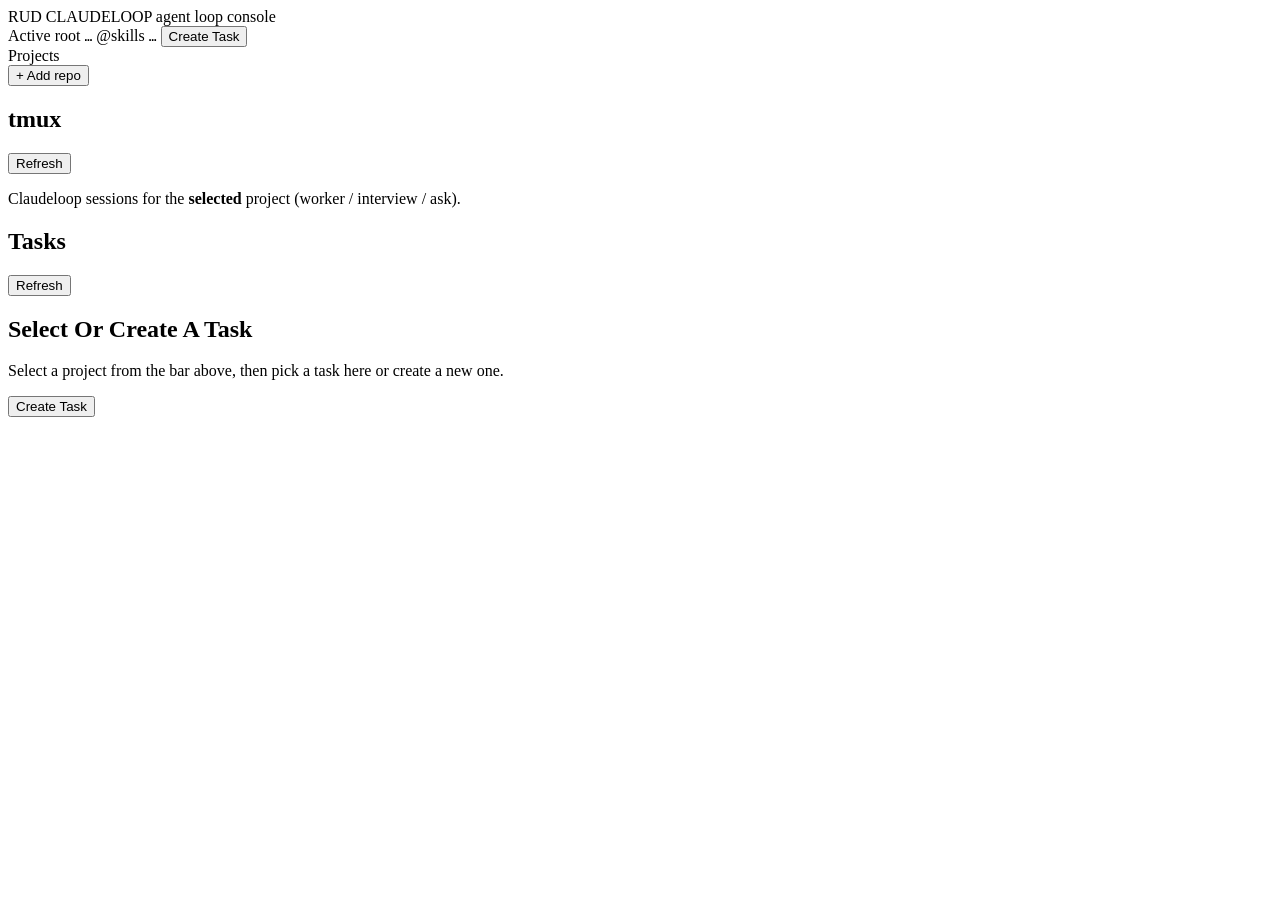
==== claudeloop/web_static/index.html @ 16e88c3b "Update claudeloop RUD workflow" ====
<!DOCTYPE html>
<html lang="en">
<head>
  <meta charset="utf-8" />
  <meta name="viewport" content="width=device-width, initial-scale=1" />
  <title>RUD CLAUDELOOP</title>
  <link rel="stylesheet" href="/static/app.css" />
</head>
<body>
  <header class="topbar">
    <div class="brand">
      <span class="brand__name">RUD CLAUDELOOP</span>
      <span class="brand__tag">agent loop console</span>
    </div>
    <div class="topbar__meta">
      <span>Active root <code id="hdr-project">…</code></span>
      <span>@skills <code id="hdr-skills">…</code></span>
      <button type="button" class="btn btn--primary" id="btn-create-open">Create Task</button>
    </div>
  </header>

  <nav class="project-bar" aria-label="Registered repositories">
    <span class="project-bar__hint" id="project-bar-hint">Projects</span>
    <div class="project-bar__scroll" id="project-toggle-scroll" role="tablist" aria-label="Switch project"></div>
    <button type="button" class="project-bar__add" id="btn-add-project">+ Add repo</button>
  </nav>

  <div class="layout">
    <aside class="sidebar">
      <section class="sidebar__section">
        <div class="sidebar__heading-row">
          <h2 class="sidebar__heading">tmux</h2>
          <button type="button" class="btn btn--ghost btn--sm" id="btn-tmux-refresh">Refresh</button>
        </div>
        <p class="sidebar__hint">Claudeloop sessions for the <strong>selected</strong> project (worker / interview / ask).</p>
        <ul class="tmux-list" id="tmux-sessions"></ul>
      </section>

      <section class="sidebar__section">
        <div class="sidebar__heading-row">
          <h2 class="sidebar__heading">Tasks</h2>
          <button type="button" class="btn btn--primary btn--sm" id="btn-tasks-refresh">Refresh</button>
        </div>
        <ul class="task-list" id="task-list" aria-live="polite"></ul>
      </section>
    </aside>

    <section class="main">
      <div id="task-empty" class="empty-state">
        <h1>Select Or Create A Task</h1>
        <p>Select a project from the bar above, then pick a task here or create a new one.</p>
        <button type="button" class="btn btn--primary" id="btn-empty-create">Create Task</button>
      </div>

      <article id="task-view" class="task-view" hidden>
        <header class="task-view__header">
          <div class="task-view__header-row">
            <div class="task-view__heading">
              <h1 class="task-view__title" id="task-title">…</h1>
              <div class="task-view__meta">
                <span class="badge" id="task-slug">…</span>
                <span id="task-backend"></span>
              </div>
            </div>
            <button type="button" class="btn btn--danger btn--sm" id="btn-delete-task">Delete task</button>
          </div>
          <p class="tab-panel__hint" id="task-goal"></p>
        </header>

        <nav class="tabs" id="main-tabs" role="tablist"></nav>

        <section class="tab-panel active" data-panel="plan" role="tabpanel">
          <p class="tab-panel__hint">PLAN.md - progress and next steps.</p>
          <div class="markdown-workbench">
            <div class="markdown-pane">
              <div class="pane-label">Edit Markdown</div>
              <textarea id="editor-plan" class="editor" spellcheck="false"></textarea>
            </div>
            <div class="markdown-pane markdown-pane--preview">
              <div class="pane-label">Preview</div>
              <div id="preview-plan" class="markdown-preview"></div>
            </div>
          </div>
          <div class="editor__actions">
            <button type="button" class="btn btn--primary" id="btn-save-plan">Save PLAN.md</button>
            <span id="status-plan" class="tab-panel__hint"></span>
          </div>
        </section>

        <section class="tab-panel" data-panel="task" role="tabpanel" hidden>
          <p class="tab-panel__hint">TASK_PROMPT.md - task description.</p>
          <div class="markdown-workbench">
            <div class="markdown-pane">
              <div class="pane-label">Edit Markdown</div>
              <textarea id="editor-task" class="editor" spellcheck="false"></textarea>
            </div>
            <div class="markdown-pane markdown-pane--preview">
              <div class="pane-label">Preview</div>
              <div id="preview-task" class="markdown-preview"></div>
            </div>
          </div>
          <div class="editor__actions">
            <button type="button" class="btn btn--primary" id="btn-save-task">Save TASK_PROMPT.md</button>
          </div>
        </section>

        <section class="tab-panel" data-panel="success" role="tabpanel" hidden>
          <p class="tab-panel__hint">SUCCESS_CONDITION.md - success criteria and test commands.</p>
          <div class="markdown-workbench">
            <div class="markdown-pane">
              <div class="pane-label">Edit Markdown</div>
              <textarea id="editor-success" class="editor" spellcheck="false"></textarea>
            </div>
            <div class="markdown-pane markdown-pane--preview">
              <div class="pane-label">Preview</div>
              <div id="preview-success" class="markdown-preview"></div>
            </div>
          </div>
          <div class="editor__actions">
            <button type="button" class="btn btn--primary" id="btn-save-success">Save SUCCESS_CONDITION.md</button>
          </div>
        </section>

        <section class="tab-panel" data-panel="interview" role="tabpanel" hidden>
          <p class="tab-panel__hint">Start a dedicated Claude Code interview pane, answer questions in the web UI, and let it finalize the three task files.</p>
          <input type="hidden" id="inp-interview-target" />
          <div class="tab-action-row">
            <button type="button" class="btn btn--primary" id="btn-interview-start">Start deep-interview</button>
            <button type="button" class="btn btn--danger" id="btn-interview-stop">Stop deep-interview</button>
            <span class="action-hint">The interview pane starts only after you click Start deep-interview.</span>
          </div>
          <div class="pane-card pane-card--compact">
            <h4>Interview pane</h4>
            <div class="pane-target-row">
              <span>Target</span>
              <code id="interview-target-label">Not started</code>
            </div>
          </div>
          <div class="pane-card terminal-card terminal-card--interview">
            <div class="terminal-card__bar">
              <div class="terminal-card__dots"><span></span><span></span><span></span></div>
              <h4>Interview Terminal</h4>
            </div>
            <pre class="pre-panel pre-panel--interview" id="interview-out">Click Start deep-interview to launch the Claude Code interview pane.</pre>
          </div>
          <textarea id="interview-in" rows="3" class="pane-input" placeholder="Answer the deep-interview questions..."></textarea>
          <div class="pane-actions" data-pane="interview">
            <button type="button" class="btn btn--primary" id="btn-interview-send">Send + Enter</button>
            <button type="button" class="btn btn--ghost btn--sm" data-key="Enter">Enter</button>
            <button type="button" class="btn btn--ghost btn--sm" data-key="Up">↑</button>
            <button type="button" class="btn btn--ghost btn--sm" data-key="Down">↓</button>
            <button type="button" class="btn btn--ghost btn--sm" data-key="Left">←</button>
            <button type="button" class="btn btn--ghost btn--sm" data-key="Right">→</button>
            <button type="button" class="btn btn--ghost btn--sm" data-key="Escape">Esc</button>
            <button type="button" class="btn btn--danger btn--sm" data-key="C-c">Ctrl-C</button>
            <span class="tab-panel__hint">Enter inserts a newline. Click Send + Enter to submit; Claude uses effort=max.</span>
          </div>
          <div class="interview-markdown">
            <p class="tab-panel__hint">INTERVIEW.md - notes and decisions from the deep-interview.</p>
            <div class="markdown-workbench markdown-workbench--interview">
              <div class="markdown-pane">
                <div class="pane-label">Raw Markdown</div>
                <textarea id="editor-interview" class="editor" spellcheck="false" readonly></textarea>
              </div>
              <div class="markdown-pane markdown-pane--preview">
                <div class="pane-label">Rendered Preview</div>
                <div id="preview-interview" class="markdown-preview"></div>
              </div>
            </div>
          </div>
        </section>

        <section class="tab-panel" data-panel="ask" role="tabpanel" hidden>
          <p class="tab-panel__hint">Start an on-demand Claude Opus ask pane for this task.</p>
          <input type="hidden" id="inp-ask-target" />
          <div class="tab-action-row">
            <button type="button" class="btn btn--primary" id="btn-ask-start">Start ask pane</button>
            <button type="button" class="btn btn--danger" id="btn-ask-stop">Stop ask pane</button>
            <span class="action-hint">Runs in `.RUD/&lt;task&gt;/work/` with effort=max.</span>
          </div>
          <div class="pane-card pane-card--compact">
            <h4>Ask pane</h4>
            <div class="pane-target-row">
              <span>Target</span>
              <code id="ask-target-label">Not started</code>
            </div>
          </div>
          <div class="pane-card terminal-card terminal-card--interview">
            <div class="terminal-card__bar">
              <div class="terminal-card__dots"><span></span><span></span><span></span></div>
              <h4>Ask Terminal</h4>
            </div>
            <pre class="pre-panel pre-panel--interview" id="ask-out">Click Start ask pane to launch Claude Code for this task.</pre>
          </div>
          <textarea id="ask-in" rows="3" class="pane-input" placeholder="Ask about code changes, current run status, logs, or next steps..."></textarea>
          <div class="pane-actions" data-pane="ask">
            <button type="button" class="btn btn--primary" id="btn-ask-send">Send + Enter</button>
            <button type="button" class="btn btn--ghost btn--sm" data-key="Enter">Enter</button>
            <button type="button" class="btn btn--ghost btn--sm" data-key="Up">↑</button>
            <button type="button" class="btn btn--ghost btn--sm" data-key="Down">↓</button>
            <button type="button" class="btn btn--ghost btn--sm" data-key="Left">←</button>
            <button type="button" class="btn btn--ghost btn--sm" data-key="Right">→</button>
            <button type="button" class="btn btn--ghost btn--sm" data-key="Escape">Esc</button>
            <button type="button" class="btn btn--danger btn--sm" data-key="C-c">Ctrl-C</button>
            <span class="tab-panel__hint">Enter inserts a newline. Click Send + Enter to submit.</span>
          </div>
        </section>

        <section class="tab-panel" data-panel="panes" role="tabpanel" hidden>
          <p class="tab-panel__hint">Starting claudeloop tmux automatically binds the runner/evaluator panes.</p>
          <input type="hidden" id="inp-runner-target" />
          <input type="hidden" id="inp-eval-target" />
          <div class="pane-card pane-card--compact">
            <h4>Auto Binding</h4>
            <div class="pane-target-row">
              <span>Runner</span>
              <code id="runner-target-label">Not started</code>
            </div>
            <div class="pane-target-row">
              <span>Evaluator</span>
              <code id="eval-target-label">Not started</code>
            </div>
          </div>
          <div class="pane-grid pane-grid--preview">
            <div class="pane-card terminal-card">
              <div class="terminal-card__bar">
                <div class="terminal-card__dots"><span></span><span></span><span></span></div>
                <h4>Runner Preview</h4>
              </div>
              <pre class="pre-panel pre-panel--pane" id="pre-runner">(not bound)</pre>
              <textarea id="pane-runner-input" class="pane-input" rows="2" placeholder="Text to send to the runner pane..."></textarea>
              <div class="pane-actions" data-pane="runner">
                <button type="button" class="btn btn--primary btn--sm" data-send-text="runner">Send</button>
                <button type="button" class="btn btn--sm" data-send-text-enter="runner">Send + Enter</button>
                <button type="button" class="btn btn--ghost btn--sm" data-key="Enter">Enter</button>
                <button type="button" class="btn btn--ghost btn--sm" data-key="Up">↑</button>
                <button type="button" class="btn btn--ghost btn--sm" data-key="Down">↓</button>
                <button type="button" class="btn btn--ghost btn--sm" data-key="Left">←</button>
                <button type="button" class="btn btn--ghost btn--sm" data-key="Right">→</button>
                <button type="button" class="btn btn--ghost btn--sm" data-key="Escape">Esc</button>
                <button type="button" class="btn btn--danger btn--sm" data-key="C-c">Ctrl-C</button>
                <span class="tab-panel__hint">Enter inserts a newline. Click Send or Send + Enter to submit.</span>
              </div>
            </div>
            <div class="pane-card terminal-card">
              <div class="terminal-card__bar">
                <div class="terminal-card__dots"><span></span><span></span><span></span></div>
                <h4>Evaluator Preview</h4>
              </div>
              <pre class="pre-panel pre-panel--pane" id="pre-eval">(not bound)</pre>
              <textarea id="pane-eval-input" class="pane-input" rows="2" placeholder="Text to send to the evaluator pane..."></textarea>
              <div class="pane-actions" data-pane="eval">
                <button type="button" class="btn btn--primary btn--sm" data-send-text="eval">Send</button>
                <button type="button" class="btn btn--sm" data-send-text-enter="eval">Send + Enter</button>
                <button type="button" class="btn btn--ghost btn--sm" data-key="Enter">Enter</button>
                <button type="button" class="btn btn--ghost btn--sm" data-key="Up">↑</button>
                <button type="button" class="btn btn--ghost btn--sm" data-key="Down">↓</button>
                <button type="button" class="btn btn--ghost btn--sm" data-key="Left">←</button>
                <button type="button" class="btn btn--ghost btn--sm" data-key="Right">→</button>
                <button type="button" class="btn btn--ghost btn--sm" data-key="Escape">Esc</button>
                <button type="button" class="btn btn--danger btn--sm" data-key="C-c">Ctrl-C</button>
                <span class="tab-panel__hint">Enter inserts a newline. Click Send or Send + Enter to submit.</span>
              </div>
            </div>
          </div>
        </section>

        <section class="tab-panel" data-panel="worker" role="tabpanel" hidden>
          <p class="tab-panel__hint">Create worktrees under this task's <code>work/</code> directory, then start claudeloop tmux from <code>.RUD/&lt;task&gt;/work/</code>.</p>
          <div class="tab-action-row">
            <button type="button" class="btn btn--primary" id="btn-worktrees">Create worktree</button>
            <span class="action-hint" id="worktree-status"></span>
          </div>
          <div class="worker-controls">
            <label class="worker-field worker-field--mode">Mode
              <select id="worker-mode"><option value="tmux" selected>tmux</option></select>
            </label>
            <label class="worker-field worker-field--model">Model
              <input type="text" id="worker-model" value="claude-opus-4-7" />
            </label>
            <label class="worker-field worker-field--rounds">Max rounds
              <input type="number" id="worker-iters" value="200" min="1" />
            </label>
            <div class="worker-buttons">
              <button type="button" class="btn btn--primary" id="btn-worker-start">Start worker</button>
              <button type="button" class="btn btn--danger" id="btn-worker-stop">Stop task</button>
              <button type="button" class="btn" id="btn-worker-push">Publish branches</button>
              <button type="button" class="btn" id="btn-worker-refresh">Refresh log</button>
            </div>
          </div>
          <div class="worker-status-card" id="worker-status-card" data-worker-phase="idle">
            <div class="worker-status-card__head">
              <div class="worker-status-bar">
                <span class="worker-status-bar__label">Status</span>
                <strong id="worker-status-text" class="worker-status-badge worker-status-badge--idle">Idle</strong>
              </div>
              <div class="worker-status-card__round" id="worker-round-text">Round - / -</div>
            </div>
            <div class="worker-progress" id="worker-progress">
              <div class="worker-progress__bar" id="worker-progress-bar"></div>
            </div>
            <p class="worker-status-card__meta" id="worker-status-meta">No worker selected.</p>
          </div>
          <div class="pane-card terminal-card terminal-card--log">
            <div class="terminal-card__bar">
              <div class="terminal-card__dots"><span></span><span></span><span></span></div>
              <h4>Worker Log</h4>
            </div>
            <pre class="pre-panel pre-panel--log" id="log-pre">(no logs)</pre>
          </div>
        </section>
      </article>
    </section>
  </div>

  <div class="modal-backdrop" id="create-modal" hidden>
    <div class="modal-card" role="dialog" aria-modal="true" aria-labelledby="create-modal-title">
      <div class="modal-card__header">
        <div>
          <h2 id="create-modal-title">Create Task</h2>
          <p>Describe the task. claudeloop will create `.RUD/&lt;slug&gt;/` under the current project.</p>
        </div>
        <button type="button" class="icon-btn" id="btn-create-close" aria-label="Close">×</button>
      </div>

      <div class="modal-card__body">
        <p class="skills-note">Default @skills: <code>claudeloop/skills/AK_skills.md</code></p>
        <label>Title</label>
        <input type="text" id="new-title" placeholder="Example: xorl1" />
        <label>General goal</label>
        <textarea id="new-goal" rows="5" placeholder="Write the general task first; deep-interview will ask about anything unclear."></textarea>
      </div>

      <div class="modal-card__footer">
        <span id="new-task-status" class="tab-panel__hint"></span>
        <button type="button" class="btn" id="btn-create-cancel">Cancel</button>
        <button type="button" class="btn btn--primary" id="btn-new-task">Create Task</button>
      </div>
    </div>
  </div>

  <div class="modal-backdrop" id="add-project-modal" hidden>
    <div class="modal-card" role="dialog" aria-modal="true" aria-labelledby="add-project-modal-title">
      <div class="modal-card__header">
        <div>
          <h2 id="add-project-modal-title">Add project</h2>
          <p>Register an absolute path to a git repository root. Nothing is written outside that tree. Immediate subfolders of the server launch directory appear below for quick selection.</p>
        </div>
        <button type="button" class="icon-btn" id="btn-add-project-close" aria-label="Close">×</button>
      </div>
      <div class="modal-card__body">
        <div id="add-project-launch-wrap" class="add-project-launch-wrap" hidden>
          <p class="modal-subhint">Subfolders of <code id="add-project-launch-root"></code> — click a name to fill the path, then Add.</p>
          <div class="add-project-chips" id="add-project-chips" role="group" aria-label="Launch directory subfolders"></div>
        </div>
        <label>Project directory</label>
        <input type="text" id="new-project-path" class="modal-input-wide" placeholder="/home/you/MyRepo" spellcheck="false" />
      </div>
      <div class="modal-card__footer">
        <span id="add-project-status" class="tab-panel__hint"></span>
        <button type="button" class="btn" id="btn-add-project-cancel">Cancel</button>
        <button type="button" class="btn btn--primary" id="btn-add-project-save">Add</button>
      </div>
    </div>
  </div>

  <div class="modal-backdrop" id="worktree-select-modal" hidden>
    <div class="modal-card" role="dialog" aria-modal="true" aria-labelledby="worktree-select-modal-title">
      <div class="modal-card__header">
        <div>
          <h2 id="worktree-select-modal-title">Select repositories</h2>
          <p>The selected work directory is a container, not a git repo. Choose which direct child repos to create worktrees for.</p>
        </div>
        <button type="button" class="icon-btn" id="btn-worktree-select-close" aria-label="Close">×</button>
      </div>
      <div class="modal-card__body">
        <div id="worktree-select-list" class="worktree-select-list"></div>
      </div>
      <div class="modal-card__footer">
        <span id="worktree-select-status" class="tab-panel__hint"></span>
        <button type="button" class="btn" id="btn-worktree-select-cancel">Cancel</button>
        <button type="button" class="btn btn--primary" id="btn-worktree-select-create">Create selected</button>
      </div>
    </div>
  </div>

  <div class="preview-modal" id="preview-modal" hidden>
    <div class="preview-modal__card" role="dialog" aria-modal="true" aria-labelledby="preview-modal-title">
      <header class="preview-modal__header">
        <div>
          <p class="preview-modal__eyebrow">Fullscreen Preview</p>
          <h2 id="preview-modal-title">Preview</h2>
        </div>
        <div class="preview-modal__actions">
          <button type="button" class="btn" id="btn-preview-print">Print / Save PDF</button>
          <button type="button" class="btn" id="btn-preview-exit-fullscreen">Exit Fullscreen</button>
          <button type="button" class="icon-btn" id="btn-preview-close" aria-label="Close">×</button>
        </div>
      </header>
      <main class="preview-modal__body">
        <article id="preview-modal-content" class="markdown-preview markdown-preview--fullscreen"></article>
      </main>
    </div>
  </div>

  <script src="/static/app.js"></script>
</body>
</html>
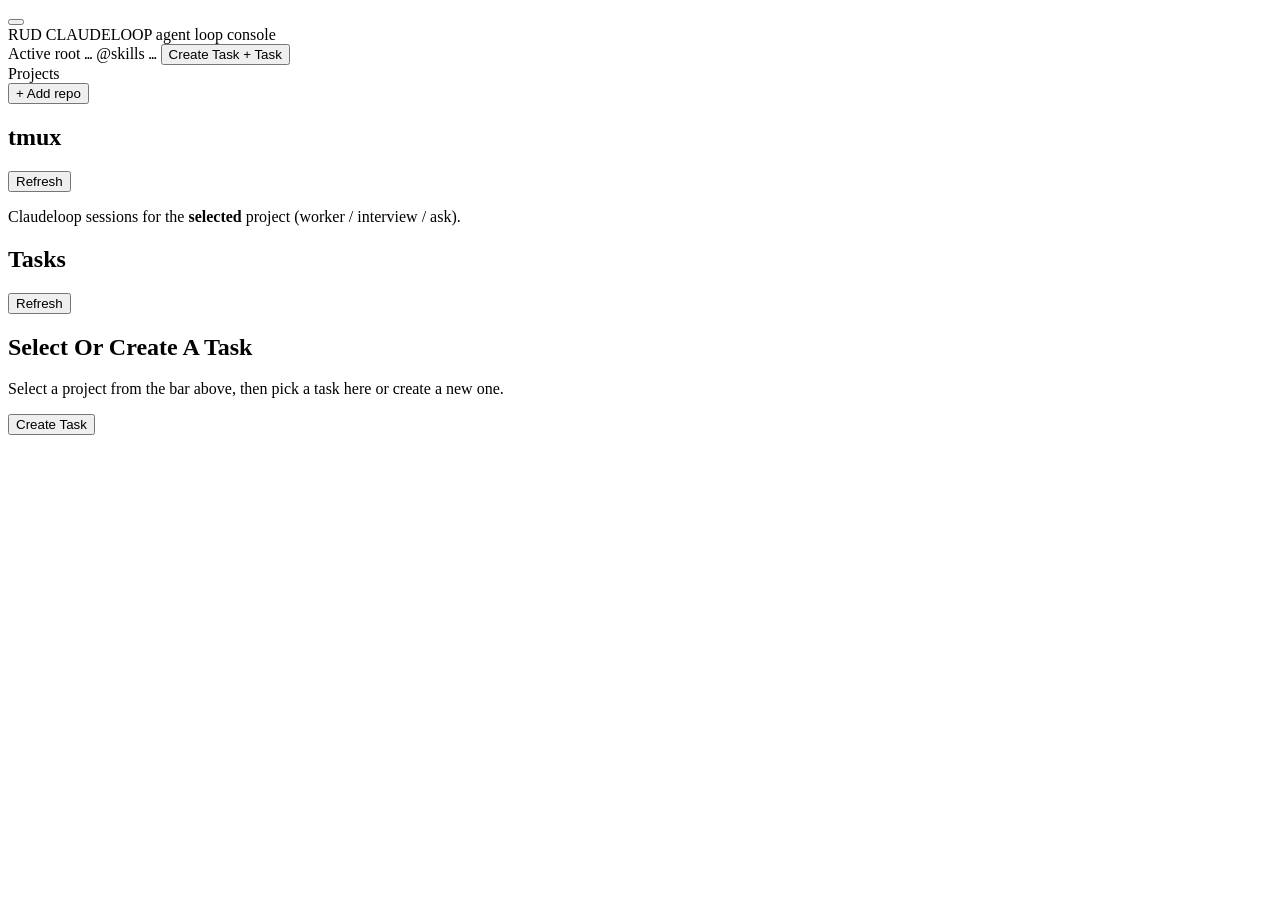
==== commit 73241b36: "Web UI polish and delete-task sudo fallback Web UI (claudeloop/web_static): - Reorder tabs to put As" ====
--- a/claudeloop/web_static/index.html
+++ b/claudeloop/web_static/index.html
@@ -8,16 +8,27 @@
 </head>
 <body>
   <header class="topbar">
-    <div class="brand">
-      <span class="brand__name">RUD CLAUDELOOP</span>
-      <span class="brand__tag">agent loop console</span>
+    <div class="topbar__left">
+      <button type="button" class="icon-btn icon-btn--menu" id="btn-sidebar-toggle" aria-label="Toggle sidebar" aria-expanded="false">
+        <span class="icon-btn__bar"></span>
+        <span class="icon-btn__bar"></span>
+        <span class="icon-btn__bar"></span>
+      </button>
+      <div class="brand">
+        <span class="brand__name">RUD CLAUDELOOP</span>
+        <span class="brand__tag">agent loop console</span>
+      </div>
     </div>
     <div class="topbar__meta">
-      <span>Active root <code id="hdr-project">…</code></span>
-      <span>@skills <code id="hdr-skills">…</code></span>
-      <button type="button" class="btn btn--primary" id="btn-create-open">Create Task</button>
+      <span class="topbar__meta-item">Active root <code id="hdr-project">…</code></span>
+      <span class="topbar__meta-item topbar__meta-item--secondary">@skills <code id="hdr-skills">…</code></span>
+      <button type="button" class="btn btn--primary" id="btn-create-open">
+        <span class="btn__label-full">Create Task</span>
+        <span class="btn__label-short" aria-hidden="true">+ Task</span>
+      </button>
     </div>
   </header>
+  <div class="sidebar-backdrop" id="sidebar-backdrop" hidden></div>
 
   <nav class="project-bar" aria-label="Registered repositories">
     <span class="project-bar__hint" id="project-bar-hint">Projects</span>
@@ -69,7 +80,7 @@
 
         <nav class="tabs" id="main-tabs" role="tablist"></nav>
 
-        <section class="tab-panel active" data-panel="plan" role="tabpanel">
+        <section class="tab-panel" data-panel="plan" role="tabpanel" hidden>
           <p class="tab-panel__hint">PLAN.md - progress and next steps.</p>
           <div class="markdown-workbench">
             <div class="markdown-pane">
@@ -145,15 +156,27 @@
           </div>
           <textarea id="interview-in" rows="3" class="pane-input" placeholder="Answer the deep-interview questions..."></textarea>
           <div class="pane-actions" data-pane="interview">
-            <button type="button" class="btn btn--primary" id="btn-interview-send">Send + Enter</button>
-            <button type="button" class="btn btn--ghost btn--sm" data-key="Enter">Enter</button>
-            <button type="button" class="btn btn--ghost btn--sm" data-key="Up">↑</button>
-            <button type="button" class="btn btn--ghost btn--sm" data-key="Down">↓</button>
-            <button type="button" class="btn btn--ghost btn--sm" data-key="Left">←</button>
-            <button type="button" class="btn btn--ghost btn--sm" data-key="Right">→</button>
-            <button type="button" class="btn btn--ghost btn--sm" data-key="Escape">Esc</button>
-            <button type="button" class="btn btn--danger btn--sm" data-key="C-c">Ctrl-C</button>
-            <span class="tab-panel__hint">Enter inserts a newline. Click Send + Enter to submit; Claude uses effort=max.</span>
+            <button type="button" class="key key--send" id="btn-interview-send" title="Send and submit">
+              <svg viewBox="0 0 24 24" width="14" height="14" aria-hidden="true" focusable="false"><path d="M3.4 20.4 21.85 12 3.4 3.6l.01 7.07L17 12 3.41 13.33z" fill="currentColor"/></svg>
+              <span class="key__label">Send + Enter</span>
+            </button>
+            <span class="pane-actions__divider" aria-hidden="true"></span>
+            <button type="button" class="key" data-key="Enter" title="Enter">
+              <span class="key__icon">⏎</span><span class="key__label">Enter</span>
+            </button>
+            <div class="key-cluster" role="group" aria-label="Arrow keys">
+              <button type="button" class="key key--arrow" data-key="Up" aria-label="Up arrow">↑</button>
+              <button type="button" class="key key--arrow" data-key="Down" aria-label="Down arrow">↓</button>
+              <button type="button" class="key key--arrow" data-key="Left" aria-label="Left arrow">←</button>
+              <button type="button" class="key key--arrow" data-key="Right" aria-label="Right arrow">→</button>
+            </div>
+            <button type="button" class="key" data-key="Escape" title="Escape">
+              <span class="key__icon">⎋</span><span class="key__label">Esc</span>
+            </button>
+            <button type="button" class="key key--danger" data-key="C-c" title="Ctrl + C (interrupt)">
+              <span class="key__icon">⌃C</span>
+            </button>
+            <span class="pane-actions__hint">Enter inserts a newline. Click Send + Enter to submit; Claude uses effort=max.</span>
           </div>
           <div class="interview-markdown">
             <p class="tab-panel__hint">INTERVIEW.md - notes and decisions from the deep-interview.</p>
@@ -170,7 +193,7 @@
           </div>
         </section>
 
-        <section class="tab-panel" data-panel="ask" role="tabpanel" hidden>
+        <section class="tab-panel active" data-panel="ask" role="tabpanel">
           <p class="tab-panel__hint">Start an on-demand Claude Opus ask pane for this task.</p>
           <input type="hidden" id="inp-ask-target" />
           <div class="tab-action-row">
@@ -194,15 +217,27 @@
           </div>
           <textarea id="ask-in" rows="3" class="pane-input" placeholder="Ask about code changes, current run status, logs, or next steps..."></textarea>
           <div class="pane-actions" data-pane="ask">
-            <button type="button" class="btn btn--primary" id="btn-ask-send">Send + Enter</button>
-            <button type="button" class="btn btn--ghost btn--sm" data-key="Enter">Enter</button>
-            <button type="button" class="btn btn--ghost btn--sm" data-key="Up">↑</button>
-            <button type="button" class="btn btn--ghost btn--sm" data-key="Down">↓</button>
-            <button type="button" class="btn btn--ghost btn--sm" data-key="Left">←</button>
-            <button type="button" class="btn btn--ghost btn--sm" data-key="Right">→</button>
-            <button type="button" class="btn btn--ghost btn--sm" data-key="Escape">Esc</button>
-            <button type="button" class="btn btn--danger btn--sm" data-key="C-c">Ctrl-C</button>
-            <span class="tab-panel__hint">Enter inserts a newline. Click Send + Enter to submit.</span>
+            <button type="button" class="key key--send" id="btn-ask-send" title="Send and submit">
+              <svg viewBox="0 0 24 24" width="14" height="14" aria-hidden="true" focusable="false"><path d="M3.4 20.4 21.85 12 3.4 3.6l.01 7.07L17 12 3.41 13.33z" fill="currentColor"/></svg>
+              <span class="key__label">Send + Enter</span>
+            </button>
+            <span class="pane-actions__divider" aria-hidden="true"></span>
+            <button type="button" class="key" data-key="Enter" title="Enter">
+              <span class="key__icon">⏎</span><span class="key__label">Enter</span>
+            </button>
+            <div class="key-cluster" role="group" aria-label="Arrow keys">
+              <button type="button" class="key key--arrow" data-key="Up" aria-label="Up arrow">↑</button>
+              <button type="button" class="key key--arrow" data-key="Down" aria-label="Down arrow">↓</button>
+              <button type="button" class="key key--arrow" data-key="Left" aria-label="Left arrow">←</button>
+              <button type="button" class="key key--arrow" data-key="Right" aria-label="Right arrow">→</button>
+            </div>
+            <button type="button" class="key" data-key="Escape" title="Escape">
+              <span class="key__icon">⎋</span><span class="key__label">Esc</span>
+            </button>
+            <button type="button" class="key key--danger" data-key="C-c" title="Ctrl + C (interrupt)">
+              <span class="key__icon">⌃C</span>
+            </button>
+            <span class="pane-actions__hint">Enter inserts a newline. Click Send + Enter to submit.</span>
           </div>
         </section>
 
@@ -230,16 +265,30 @@
               <pre class="pre-panel pre-panel--pane" id="pre-runner">(not bound)</pre>
               <textarea id="pane-runner-input" class="pane-input" rows="2" placeholder="Text to send to the runner pane..."></textarea>
               <div class="pane-actions" data-pane="runner">
-                <button type="button" class="btn btn--primary btn--sm" data-send-text="runner">Send</button>
-                <button type="button" class="btn btn--sm" data-send-text-enter="runner">Send + Enter</button>
-                <button type="button" class="btn btn--ghost btn--sm" data-key="Enter">Enter</button>
-                <button type="button" class="btn btn--ghost btn--sm" data-key="Up">↑</button>
-                <button type="button" class="btn btn--ghost btn--sm" data-key="Down">↓</button>
-                <button type="button" class="btn btn--ghost btn--sm" data-key="Left">←</button>
-                <button type="button" class="btn btn--ghost btn--sm" data-key="Right">→</button>
-                <button type="button" class="btn btn--ghost btn--sm" data-key="Escape">Esc</button>
-                <button type="button" class="btn btn--danger btn--sm" data-key="C-c">Ctrl-C</button>
-                <span class="tab-panel__hint">Enter inserts a newline. Click Send or Send + Enter to submit.</span>
+                <button type="button" class="key key--send-soft" data-send-text="runner" title="Type text into pane (no Enter)">
+                  <span class="key__label">Send</span>
+                </button>
+                <button type="button" class="key key--send" data-send-text-enter="runner" title="Type text and submit">
+                  <svg viewBox="0 0 24 24" width="14" height="14" aria-hidden="true" focusable="false"><path d="M3.4 20.4 21.85 12 3.4 3.6l.01 7.07L17 12 3.41 13.33z" fill="currentColor"/></svg>
+                  <span class="key__label">Send + Enter</span>
+                </button>
+                <span class="pane-actions__divider" aria-hidden="true"></span>
+                <button type="button" class="key" data-key="Enter" title="Enter">
+                  <span class="key__icon">⏎</span><span class="key__label">Enter</span>
+                </button>
+                <div class="key-cluster" role="group" aria-label="Arrow keys">
+                  <button type="button" class="key key--arrow" data-key="Up" aria-label="Up arrow">↑</button>
+                  <button type="button" class="key key--arrow" data-key="Down" aria-label="Down arrow">↓</button>
+                  <button type="button" class="key key--arrow" data-key="Left" aria-label="Left arrow">←</button>
+                  <button type="button" class="key key--arrow" data-key="Right" aria-label="Right arrow">→</button>
+                </div>
+                <button type="button" class="key" data-key="Escape" title="Escape">
+                  <span class="key__icon">⎋</span><span class="key__label">Esc</span>
+                </button>
+                <button type="button" class="key key--danger" data-key="C-c" title="Ctrl + C (interrupt)">
+                  <span class="key__icon">⌃C</span>
+                </button>
+                <span class="pane-actions__hint">Enter inserts a newline. Click Send or Send + Enter to submit.</span>
               </div>
             </div>
             <div class="pane-card terminal-card">
@@ -250,16 +299,30 @@
               <pre class="pre-panel pre-panel--pane" id="pre-eval">(not bound)</pre>
               <textarea id="pane-eval-input" class="pane-input" rows="2" placeholder="Text to send to the evaluator pane..."></textarea>
               <div class="pane-actions" data-pane="eval">
-                <button type="button" class="btn btn--primary btn--sm" data-send-text="eval">Send</button>
-                <button type="button" class="btn btn--sm" data-send-text-enter="eval">Send + Enter</button>
-                <button type="button" class="btn btn--ghost btn--sm" data-key="Enter">Enter</button>
-                <button type="button" class="btn btn--ghost btn--sm" data-key="Up">↑</button>
-                <button type="button" class="btn btn--ghost btn--sm" data-key="Down">↓</button>
-                <button type="button" class="btn btn--ghost btn--sm" data-key="Left">←</button>
-                <button type="button" class="btn btn--ghost btn--sm" data-key="Right">→</button>
-                <button type="button" class="btn btn--ghost btn--sm" data-key="Escape">Esc</button>
-                <button type="button" class="btn btn--danger btn--sm" data-key="C-c">Ctrl-C</button>
-                <span class="tab-panel__hint">Enter inserts a newline. Click Send or Send + Enter to submit.</span>
+                <button type="button" class="key key--send-soft" data-send-text="eval" title="Type text into pane (no Enter)">
+                  <span class="key__label">Send</span>
+                </button>
+                <button type="button" class="key key--send" data-send-text-enter="eval" title="Type text and submit">
+                  <svg viewBox="0 0 24 24" width="14" height="14" aria-hidden="true" focusable="false"><path d="M3.4 20.4 21.85 12 3.4 3.6l.01 7.07L17 12 3.41 13.33z" fill="currentColor"/></svg>
+                  <span class="key__label">Send + Enter</span>
+                </button>
+                <span class="pane-actions__divider" aria-hidden="true"></span>
+                <button type="button" class="key" data-key="Enter" title="Enter">
+                  <span class="key__icon">⏎</span><span class="key__label">Enter</span>
+                </button>
+                <div class="key-cluster" role="group" aria-label="Arrow keys">
+                  <button type="button" class="key key--arrow" data-key="Up" aria-label="Up arrow">↑</button>
+                  <button type="button" class="key key--arrow" data-key="Down" aria-label="Down arrow">↓</button>
+                  <button type="button" class="key key--arrow" data-key="Left" aria-label="Left arrow">←</button>
+                  <button type="button" class="key key--arrow" data-key="Right" aria-label="Right arrow">→</button>
+                </div>
+                <button type="button" class="key" data-key="Escape" title="Escape">
+                  <span class="key__icon">⎋</span><span class="key__label">Esc</span>
+                </button>
+                <button type="button" class="key key--danger" data-key="C-c" title="Ctrl + C (interrupt)">
+                  <span class="key__icon">⌃C</span>
+                </button>
+                <span class="pane-actions__hint">Enter inserts a newline. Click Send or Send + Enter to submit.</span>
               </div>
             </div>
           </div>
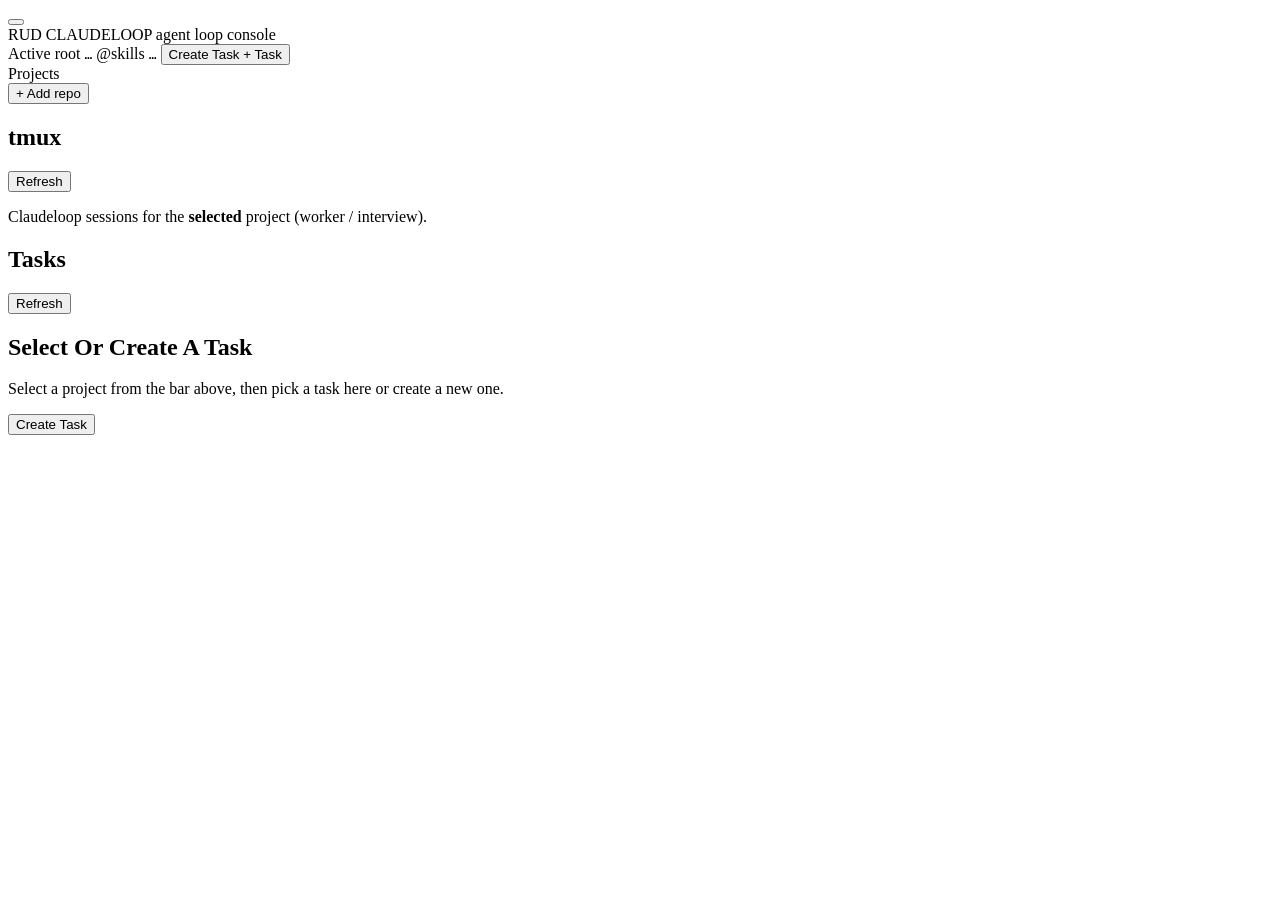
==== commit 540d8bde: "Remove Ask tab and append K8S notes to AK_skills Web UI: - Drop the Ask tab from the interview/ask/r" ====
--- a/claudeloop/web_static/index.html
+++ b/claudeloop/web_static/index.html
@@ -43,7 +43,7 @@
           <h2 class="sidebar__heading">tmux</h2>
           <button type="button" class="btn btn--ghost btn--sm" id="btn-tmux-refresh">Refresh</button>
         </div>
-        <p class="sidebar__hint">Claudeloop sessions for the <strong>selected</strong> project (worker / interview / ask).</p>
+        <p class="sidebar__hint">Claudeloop sessions for the <strong>selected</strong> project (worker / interview).</p>
         <ul class="tmux-list" id="tmux-sessions"></ul>
       </section>
 
@@ -132,7 +132,7 @@
           </div>
         </section>
 
-        <section class="tab-panel" data-panel="interview" role="tabpanel" hidden>
+        <section class="tab-panel active" data-panel="interview" role="tabpanel">
           <p class="tab-panel__hint">Start a dedicated Claude Code interview pane, answer questions in the web UI, and let it finalize the three task files.</p>
           <input type="hidden" id="inp-interview-target" />
           <div class="tab-action-row">
@@ -193,54 +193,6 @@
           </div>
         </section>
 
-        <section class="tab-panel active" data-panel="ask" role="tabpanel">
-          <p class="tab-panel__hint">Start an on-demand Claude Opus ask pane for this task.</p>
-          <input type="hidden" id="inp-ask-target" />
-          <div class="tab-action-row">
-            <button type="button" class="btn btn--primary" id="btn-ask-start">Start ask pane</button>
-            <button type="button" class="btn btn--danger" id="btn-ask-stop">Stop ask pane</button>
-            <span class="action-hint">Runs in `.RUD/&lt;task&gt;/work/` with effort=max.</span>
-          </div>
-          <div class="pane-card pane-card--compact">
-            <h4>Ask pane</h4>
-            <div class="pane-target-row">
-              <span>Target</span>
-              <code id="ask-target-label">Not started</code>
-            </div>
-          </div>
-          <div class="pane-card terminal-card terminal-card--interview">
-            <div class="terminal-card__bar">
-              <div class="terminal-card__dots"><span></span><span></span><span></span></div>
-              <h4>Ask Terminal</h4>
-            </div>
-            <pre class="pre-panel pre-panel--interview" id="ask-out">Click Start ask pane to launch Claude Code for this task.</pre>
-          </div>
-          <textarea id="ask-in" rows="3" class="pane-input" placeholder="Ask about code changes, current run status, logs, or next steps..."></textarea>
-          <div class="pane-actions" data-pane="ask">
-            <button type="button" class="key key--send" id="btn-ask-send" title="Send and submit">
-              <svg viewBox="0 0 24 24" width="14" height="14" aria-hidden="true" focusable="false"><path d="M3.4 20.4 21.85 12 3.4 3.6l.01 7.07L17 12 3.41 13.33z" fill="currentColor"/></svg>
-              <span class="key__label">Send + Enter</span>
-            </button>
-            <span class="pane-actions__divider" aria-hidden="true"></span>
-            <button type="button" class="key" data-key="Enter" title="Enter">
-              <span class="key__icon">⏎</span><span class="key__label">Enter</span>
-            </button>
-            <div class="key-cluster" role="group" aria-label="Arrow keys">
-              <button type="button" class="key key--arrow" data-key="Up" aria-label="Up arrow">↑</button>
-              <button type="button" class="key key--arrow" data-key="Down" aria-label="Down arrow">↓</button>
-              <button type="button" class="key key--arrow" data-key="Left" aria-label="Left arrow">←</button>
-              <button type="button" class="key key--arrow" data-key="Right" aria-label="Right arrow">→</button>
-            </div>
-            <button type="button" class="key" data-key="Escape" title="Escape">
-              <span class="key__icon">⎋</span><span class="key__label">Esc</span>
-            </button>
-            <button type="button" class="key key--danger" data-key="C-c" title="Ctrl + C (interrupt)">
-              <span class="key__icon">⌃C</span>
-            </button>
-            <span class="pane-actions__hint">Enter inserts a newline. Click Send + Enter to submit.</span>
-          </div>
-        </section>
-
         <section class="tab-panel" data-panel="panes" role="tabpanel" hidden>
           <p class="tab-panel__hint">Starting claudeloop tmux automatically binds the runner/evaluator panes.</p>
           <input type="hidden" id="inp-runner-target" />
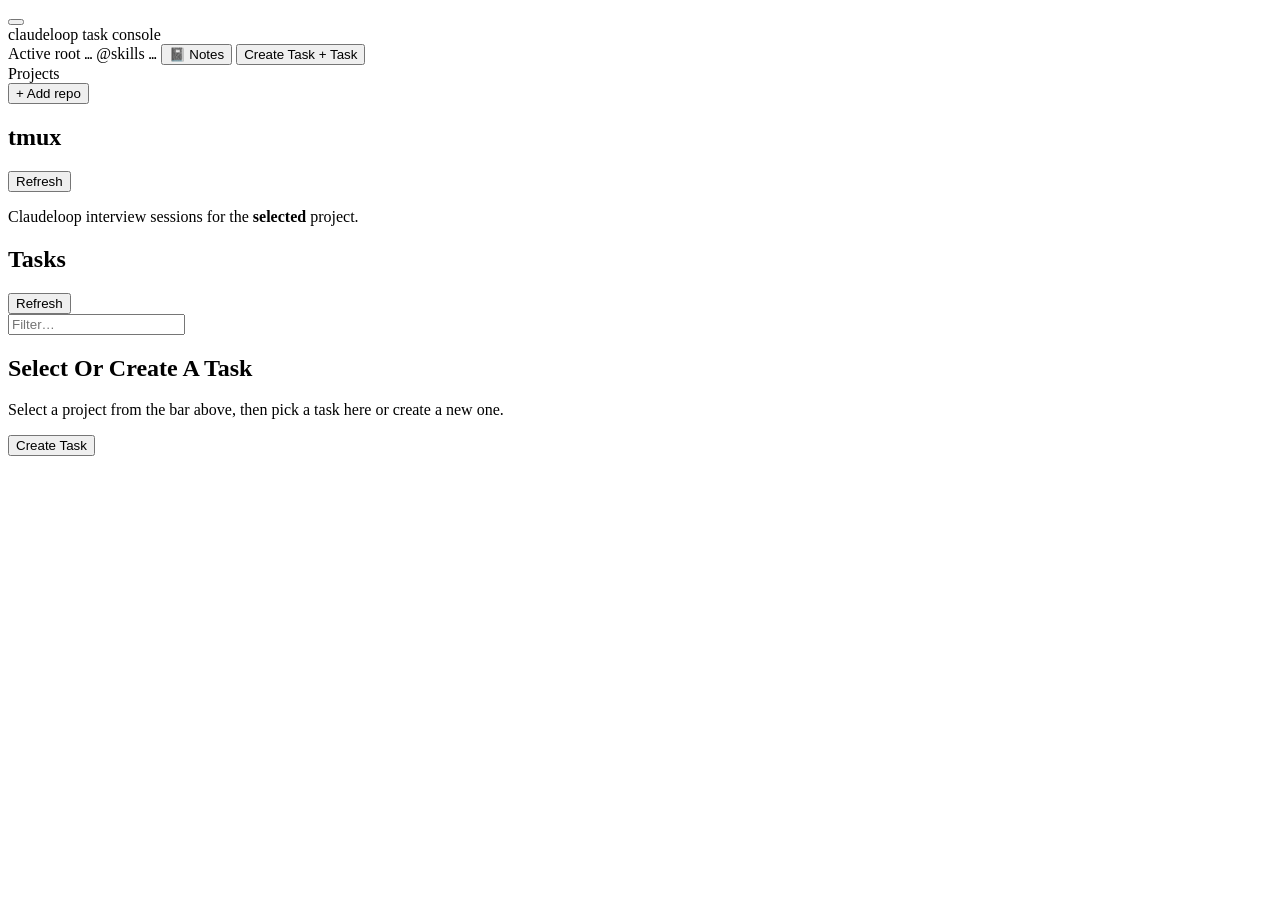
==== commit d8467a7d: "Improve task console markdown and performance Use PLAN.md as the primary task document while allowin" ====
--- a/claudeloop/web_static/index.html
+++ b/claudeloop/web_static/index.html
@@ -3,7 +3,7 @@
 <head>
   <meta charset="utf-8" />
   <meta name="viewport" content="width=device-width, initial-scale=1" />
-  <title>RUD CLAUDELOOP</title>
+  <title>claudeloop</title>
   <link rel="stylesheet" href="/static/app.css" />
 </head>
 <body>
@@ -15,13 +15,17 @@
         <span class="icon-btn__bar"></span>
       </button>
       <div class="brand">
-        <span class="brand__name">RUD CLAUDELOOP</span>
-        <span class="brand__tag">agent loop console</span>
+        <span class="brand__name">claudeloop</span>
+        <span class="brand__tag">task console</span>
       </div>
     </div>
     <div class="topbar__meta">
       <span class="topbar__meta-item">Active root <code id="hdr-project">…</code></span>
       <span class="topbar__meta-item topbar__meta-item--secondary">@skills <code id="hdr-skills">…</code></span>
+      <button type="button" class="btn btn--ghost" id="btn-notes-open" title="Open project NOTES.md">
+        <span aria-hidden="true">📓</span>
+        <span class="btn__label-full">Notes</span>
+      </button>
       <button type="button" class="btn btn--primary" id="btn-create-open">
         <span class="btn__label-full">Create Task</span>
         <span class="btn__label-short" aria-hidden="true">+ Task</span>
@@ -43,15 +47,16 @@
           <h2 class="sidebar__heading">tmux</h2>
           <button type="button" class="btn btn--ghost btn--sm" id="btn-tmux-refresh">Refresh</button>
         </div>
-        <p class="sidebar__hint">Claudeloop sessions for the <strong>selected</strong> project (worker / interview).</p>
+        <p class="sidebar__hint">Claudeloop interview sessions for the <strong>selected</strong> project.</p>
         <ul class="tmux-list" id="tmux-sessions"></ul>
       </section>
 
       <section class="sidebar__section">
         <div class="sidebar__heading-row">
-          <h2 class="sidebar__heading">Tasks</h2>
+          <h2 class="sidebar__heading">Tasks <span class="sidebar__count" id="task-count"></span></h2>
           <button type="button" class="btn btn--primary btn--sm" id="btn-tasks-refresh">Refresh</button>
         </div>
+        <input type="search" class="task-filter" id="task-filter" placeholder="Filter…" autocomplete="off" />
         <ul class="task-list" id="task-list" aria-live="polite"></ul>
       </section>
     </aside>
@@ -80,79 +85,49 @@
 
         <nav class="tabs" id="main-tabs" role="tablist"></nav>
 
-        <section class="tab-panel" data-panel="plan" role="tabpanel" hidden>
-          <p class="tab-panel__hint">PLAN.md - progress and next steps.</p>
-          <div class="markdown-workbench">
-            <div class="markdown-pane">
-              <div class="pane-label">Edit Markdown</div>
-              <textarea id="editor-plan" class="editor" spellcheck="false"></textarea>
-            </div>
-            <div class="markdown-pane markdown-pane--preview">
-              <div class="pane-label">Preview</div>
-              <div id="preview-plan" class="markdown-preview"></div>
-            </div>
-          </div>
-          <div class="editor__actions">
-            <button type="button" class="btn btn--primary" id="btn-save-plan">Save PLAN.md</button>
-            <span id="status-plan" class="tab-panel__hint"></span>
-          </div>
-        </section>
-
-        <section class="tab-panel" data-panel="task" role="tabpanel" hidden>
-          <p class="tab-panel__hint">TASK_PROMPT.md - task description.</p>
-          <div class="markdown-workbench">
-            <div class="markdown-pane">
-              <div class="pane-label">Edit Markdown</div>
-              <textarea id="editor-task" class="editor" spellcheck="false"></textarea>
-            </div>
-            <div class="markdown-pane markdown-pane--preview">
-              <div class="pane-label">Preview</div>
-              <div id="preview-task" class="markdown-preview"></div>
-            </div>
-          </div>
-          <div class="editor__actions">
-            <button type="button" class="btn btn--primary" id="btn-save-task">Save TASK_PROMPT.md</button>
-          </div>
-        </section>
-
-        <section class="tab-panel" data-panel="success" role="tabpanel" hidden>
-          <p class="tab-panel__hint">SUCCESS_CONDITION.md - success criteria and test commands.</p>
-          <div class="markdown-workbench">
-            <div class="markdown-pane">
-              <div class="pane-label">Edit Markdown</div>
-              <textarea id="editor-success" class="editor" spellcheck="false"></textarea>
-            </div>
-            <div class="markdown-pane markdown-pane--preview">
-              <div class="pane-label">Preview</div>
-              <div id="preview-success" class="markdown-preview"></div>
-            </div>
-          </div>
-          <div class="editor__actions">
-            <button type="button" class="btn btn--primary" id="btn-save-success">Save SUCCESS_CONDITION.md</button>
-          </div>
-        </section>
-
-        <section class="tab-panel active" data-panel="interview" role="tabpanel">
-          <p class="tab-panel__hint">Start a dedicated Claude Code interview pane, answer questions in the web UI, and let it finalize the three task files.</p>
+        <section class="tab-panel active" data-panel="claude" role="tabpanel">
+          <p class="tab-panel__hint">A dedicated tmux + Claude Code pane bound to this task's worktree. The first launch pastes a deep-interview prompt that writes PLAN.md (the only per-task file); you can <code>/goal</code> in the same session afterwards.</p>
           <input type="hidden" id="inp-interview-target" />
           <div class="tab-action-row">
-            <button type="button" class="btn btn--primary" id="btn-interview-start">Start deep-interview</button>
-            <button type="button" class="btn btn--danger" id="btn-interview-stop">Stop deep-interview</button>
-            <span class="action-hint">The interview pane starts only after you click Start deep-interview.</span>
-          </div>
-          <div class="pane-card pane-card--compact">
-            <h4>Interview pane</h4>
-            <div class="pane-target-row">
-              <span>Target</span>
-              <code id="interview-target-label">Not started</code>
+            <button type="button" class="btn btn--primary" id="btn-interview-start">Start Claude</button>
+            <button type="button" class="btn btn--danger" id="btn-interview-stop">Stop Claude</button>
+            <span class="action-hint">Worktree and session info below; the tmux pane lives even if you close the browser.</span>
+          </div>
+          <div class="pane-card claude-info" id="claude-info-card">
+            <div class="claude-info__row">
+              <span class="claude-info__label">Agent</span>
+              <select id="claude-info-agent" class="claude-info__agent">
+                <option value="claude">Claude</option>
+                <option value="codex">Codex</option>
+              </select>
+              <span class="claude-info__hint" id="claude-info-agent-hint">stop the pane before switching agent</span>
+            </div>
+            <div class="claude-info__row claude-info__row--worktrees">
+              <span class="claude-info__label">Worktrees</span>
+              <div class="claude-info__worktrees" id="claude-info-worktree-list"></div>
+              <div class="claude-info__wt-actions">
+                <button type="button" class="btn btn--sm" id="btn-create-worktree">+ Add worktree</button>
+                <button type="button" class="btn btn--sm" id="btn-worktree-push-all" hidden>Push all</button>
+              </div>
+            </div>
+            <div class="claude-info__row">
+              <span class="claude-info__label">tmux</span>
+              <code class="claude-info__value" id="claude-info-tmux">—</code>
+              <span class="claude-info__pill" id="claude-info-tmux-state">unknown</span>
+            </div>
+            <div class="claude-info__row claude-info__row--sessions">
+              <span class="claude-info__label">Sessions</span>
+              <div class="claude-info__sessions" id="claude-info-sessions">
+                <span class="claude-info__hint">No Claude sessions captured yet. Start Claude to bind one.</span>
+              </div>
             </div>
           </div>
           <div class="pane-card terminal-card terminal-card--interview">
             <div class="terminal-card__bar">
               <div class="terminal-card__dots"><span></span><span></span><span></span></div>
-              <h4>Interview Terminal</h4>
-            </div>
-            <pre class="pre-panel pre-panel--interview" id="interview-out">Click Start deep-interview to launch the Claude Code interview pane.</pre>
+              <h4>Claude Terminal</h4>
+            </div>
+            <pre class="pre-panel pre-panel--interview" id="interview-out">Click Start Claude to launch a tmux pane in the worktree.</pre>
           </div>
           <textarea id="interview-in" rows="3" class="pane-input" placeholder="Answer the deep-interview questions..."></textarea>
           <div class="pane-actions" data-pane="interview">
@@ -179,7 +154,11 @@
             <span class="pane-actions__hint">Enter inserts a newline. Click Send + Enter to submit; Claude uses effort=max.</span>
           </div>
           <div class="interview-markdown">
-            <p class="tab-panel__hint">INTERVIEW.md - notes and decisions from the deep-interview.</p>
+            <div class="interview-md-bar">
+              <label for="interview-md-select" class="interview-md-bar__label">Viewing</label>
+              <select id="interview-md-select" class="interview-md-select" aria-label="Top-level markdown file to view"></select>
+              <span class="tab-panel__hint interview-md-bar__hint" id="interview-md-hint">Read-only here. Edit PLAN.md in the <strong>PLAN.md</strong> tab.</span>
+            </div>
             <div class="markdown-workbench markdown-workbench--interview">
               <div class="markdown-pane">
                 <div class="pane-label">Raw Markdown</div>
@@ -193,137 +172,24 @@
           </div>
         </section>
 
-        <section class="tab-panel" data-panel="panes" role="tabpanel" hidden>
-          <p class="tab-panel__hint">Starting claudeloop tmux automatically binds the runner/evaluator panes.</p>
-          <input type="hidden" id="inp-runner-target" />
-          <input type="hidden" id="inp-eval-target" />
-          <div class="pane-card pane-card--compact">
-            <h4>Auto Binding</h4>
-            <div class="pane-target-row">
-              <span>Runner</span>
-              <code id="runner-target-label">Not started</code>
-            </div>
-            <div class="pane-target-row">
-              <span>Evaluator</span>
-              <code id="eval-target-label">Not started</code>
-            </div>
-          </div>
-          <div class="pane-grid pane-grid--preview">
-            <div class="pane-card terminal-card">
-              <div class="terminal-card__bar">
-                <div class="terminal-card__dots"><span></span><span></span><span></span></div>
-                <h4>Runner Preview</h4>
-              </div>
-              <pre class="pre-panel pre-panel--pane" id="pre-runner">(not bound)</pre>
-              <textarea id="pane-runner-input" class="pane-input" rows="2" placeholder="Text to send to the runner pane..."></textarea>
-              <div class="pane-actions" data-pane="runner">
-                <button type="button" class="key key--send-soft" data-send-text="runner" title="Type text into pane (no Enter)">
-                  <span class="key__label">Send</span>
-                </button>
-                <button type="button" class="key key--send" data-send-text-enter="runner" title="Type text and submit">
-                  <svg viewBox="0 0 24 24" width="14" height="14" aria-hidden="true" focusable="false"><path d="M3.4 20.4 21.85 12 3.4 3.6l.01 7.07L17 12 3.41 13.33z" fill="currentColor"/></svg>
-                  <span class="key__label">Send + Enter</span>
-                </button>
-                <span class="pane-actions__divider" aria-hidden="true"></span>
-                <button type="button" class="key" data-key="Enter" title="Enter">
-                  <span class="key__icon">⏎</span><span class="key__label">Enter</span>
-                </button>
-                <div class="key-cluster" role="group" aria-label="Arrow keys">
-                  <button type="button" class="key key--arrow" data-key="Up" aria-label="Up arrow">↑</button>
-                  <button type="button" class="key key--arrow" data-key="Down" aria-label="Down arrow">↓</button>
-                  <button type="button" class="key key--arrow" data-key="Left" aria-label="Left arrow">←</button>
-                  <button type="button" class="key key--arrow" data-key="Right" aria-label="Right arrow">→</button>
-                </div>
-                <button type="button" class="key" data-key="Escape" title="Escape">
-                  <span class="key__icon">⎋</span><span class="key__label">Esc</span>
-                </button>
-                <button type="button" class="key key--danger" data-key="C-c" title="Ctrl + C (interrupt)">
-                  <span class="key__icon">⌃C</span>
-                </button>
-                <span class="pane-actions__hint">Enter inserts a newline. Click Send or Send + Enter to submit.</span>
-              </div>
-            </div>
-            <div class="pane-card terminal-card">
-              <div class="terminal-card__bar">
-                <div class="terminal-card__dots"><span></span><span></span><span></span></div>
-                <h4>Evaluator Preview</h4>
-              </div>
-              <pre class="pre-panel pre-panel--pane" id="pre-eval">(not bound)</pre>
-              <textarea id="pane-eval-input" class="pane-input" rows="2" placeholder="Text to send to the evaluator pane..."></textarea>
-              <div class="pane-actions" data-pane="eval">
-                <button type="button" class="key key--send-soft" data-send-text="eval" title="Type text into pane (no Enter)">
-                  <span class="key__label">Send</span>
-                </button>
-                <button type="button" class="key key--send" data-send-text-enter="eval" title="Type text and submit">
-                  <svg viewBox="0 0 24 24" width="14" height="14" aria-hidden="true" focusable="false"><path d="M3.4 20.4 21.85 12 3.4 3.6l.01 7.07L17 12 3.41 13.33z" fill="currentColor"/></svg>
-                  <span class="key__label">Send + Enter</span>
-                </button>
-                <span class="pane-actions__divider" aria-hidden="true"></span>
-                <button type="button" class="key" data-key="Enter" title="Enter">
-                  <span class="key__icon">⏎</span><span class="key__label">Enter</span>
-                </button>
-                <div class="key-cluster" role="group" aria-label="Arrow keys">
-                  <button type="button" class="key key--arrow" data-key="Up" aria-label="Up arrow">↑</button>
-                  <button type="button" class="key key--arrow" data-key="Down" aria-label="Down arrow">↓</button>
-                  <button type="button" class="key key--arrow" data-key="Left" aria-label="Left arrow">←</button>
-                  <button type="button" class="key key--arrow" data-key="Right" aria-label="Right arrow">→</button>
-                </div>
-                <button type="button" class="key" data-key="Escape" title="Escape">
-                  <span class="key__icon">⎋</span><span class="key__label">Esc</span>
-                </button>
-                <button type="button" class="key key--danger" data-key="C-c" title="Ctrl + C (interrupt)">
-                  <span class="key__icon">⌃C</span>
-                </button>
-                <span class="pane-actions__hint">Enter inserts a newline. Click Send or Send + Enter to submit.</span>
-              </div>
-            </div>
+        <section class="tab-panel" data-panel="plan" role="tabpanel" hidden>
+          <p class="tab-panel__hint">PLAN.md - goal, acceptance, next steps, progress log. Drive it with <code>/goal</code> in a separate Claude Code session.</p>
+          <div class="markdown-workbench">
+            <div class="markdown-pane">
+              <div class="pane-label">Edit Markdown</div>
+              <textarea id="editor-plan" class="editor" spellcheck="false"></textarea>
+            </div>
+            <div class="markdown-pane markdown-pane--preview">
+              <div class="pane-label">Preview</div>
+              <div id="preview-plan" class="markdown-preview"></div>
+            </div>
+          </div>
+          <div class="editor__actions">
+            <button type="button" class="btn btn--primary" id="btn-save-plan">Save PLAN.md</button>
+            <span id="status-plan" class="tab-panel__hint"></span>
           </div>
         </section>
 
-        <section class="tab-panel" data-panel="worker" role="tabpanel" hidden>
-          <p class="tab-panel__hint">Create worktrees under this task's <code>work/</code> directory, then start claudeloop tmux from <code>.RUD/&lt;task&gt;/work/</code>.</p>
-          <div class="tab-action-row">
-            <button type="button" class="btn btn--primary" id="btn-worktrees">Create worktree</button>
-            <span class="action-hint" id="worktree-status"></span>
-          </div>
-          <div class="worker-controls">
-            <label class="worker-field worker-field--mode">Mode
-              <select id="worker-mode"><option value="tmux" selected>tmux</option></select>
-            </label>
-            <label class="worker-field worker-field--model">Model
-              <input type="text" id="worker-model" value="claude-opus-4-7" />
-            </label>
-            <label class="worker-field worker-field--rounds">Max rounds
-              <input type="number" id="worker-iters" value="200" min="1" />
-            </label>
-            <div class="worker-buttons">
-              <button type="button" class="btn btn--primary" id="btn-worker-start">Start worker</button>
-              <button type="button" class="btn btn--danger" id="btn-worker-stop">Stop task</button>
-              <button type="button" class="btn" id="btn-worker-push">Publish branches</button>
-              <button type="button" class="btn" id="btn-worker-refresh">Refresh log</button>
-            </div>
-          </div>
-          <div class="worker-status-card" id="worker-status-card" data-worker-phase="idle">
-            <div class="worker-status-card__head">
-              <div class="worker-status-bar">
-                <span class="worker-status-bar__label">Status</span>
-                <strong id="worker-status-text" class="worker-status-badge worker-status-badge--idle">Idle</strong>
-              </div>
-              <div class="worker-status-card__round" id="worker-round-text">Round - / -</div>
-            </div>
-            <div class="worker-progress" id="worker-progress">
-              <div class="worker-progress__bar" id="worker-progress-bar"></div>
-            </div>
-            <p class="worker-status-card__meta" id="worker-status-meta">No worker selected.</p>
-          </div>
-          <div class="pane-card terminal-card terminal-card--log">
-            <div class="terminal-card__bar">
-              <div class="terminal-card__dots"><span></span><span></span><span></span></div>
-              <h4>Worker Log</h4>
-            </div>
-            <pre class="pre-panel pre-panel--log" id="log-pre">(no logs)</pre>
-          </div>
-        </section>
       </article>
     </section>
   </div>
@@ -333,7 +199,7 @@
       <div class="modal-card__header">
         <div>
           <h2 id="create-modal-title">Create Task</h2>
-          <p>Describe the task. claudeloop will create `.RUD/&lt;slug&gt;/` under the current project.</p>
+          <p>Give it a title and a short goal. claudeloop creates <code>.RUD/&lt;slug&gt;/</code> with an empty PLAN.md and NOTES.md - the deep-interview fills PLAN.md in.</p>
         </div>
         <button type="button" class="icon-btn" id="btn-create-close" aria-label="Close">×</button>
       </div>
@@ -343,7 +209,20 @@
         <label>Title</label>
         <input type="text" id="new-title" placeholder="Example: xorl1" />
         <label>General goal</label>
-        <textarea id="new-goal" rows="5" placeholder="Write the general task first; deep-interview will ask about anything unclear."></textarea>
+        <textarea id="new-goal" rows="5" placeholder="Write the general goal first; deep-interview will ask about anything unclear."></textarea>
+        <label class="agent-picker__label">Agent</label>
+        <div class="agent-picker" id="new-agent" role="radiogroup" aria-label="Agent">
+          <label class="agent-picker__opt">
+            <input type="radio" name="new-agent-radio" value="claude" checked />
+            <span class="agent-picker__name">Claude</span>
+            <span class="agent-picker__hint"><code>claude</code> CLI · resume by UUID</span>
+          </label>
+          <label class="agent-picker__opt">
+            <input type="radio" name="new-agent-radio" value="codex" />
+            <span class="agent-picker__name">Codex</span>
+            <span class="agent-picker__hint"><code>codex</code> CLI · <code>codex resume &lt;id&gt;</code></span>
+          </label>
+        </div>
       </div>
 
       <div class="modal-card__footer">
@@ -379,23 +258,51 @@
     </div>
   </div>
 
-  <div class="modal-backdrop" id="worktree-select-modal" hidden>
-    <div class="modal-card" role="dialog" aria-modal="true" aria-labelledby="worktree-select-modal-title">
+  <div class="modal-backdrop" id="worktree-modal" hidden>
+    <div class="modal-card" role="dialog" aria-modal="true" aria-labelledby="worktree-modal-title">
       <div class="modal-card__header">
         <div>
-          <h2 id="worktree-select-modal-title">Select repositories</h2>
-          <p>The selected work directory is a container, not a git repo. Choose which direct child repos to create worktrees for.</p>
-        </div>
-        <button type="button" class="icon-btn" id="btn-worktree-select-close" aria-label="Close">×</button>
+          <h2 id="worktree-modal-title">Create worktree</h2>
+          <p>Pick a git repo to base the task's worktree on. The new branch is <code id="wt-modal-branch">zhongzhu/…</code>; the worktree lands at <code id="wt-modal-dest">…/work/&lt;repo&gt;/</code>.</p>
+        </div>
+        <button type="button" class="icon-btn" id="btn-wt-close" aria-label="Close">×</button>
       </div>
       <div class="modal-card__body">
-        <div id="worktree-select-list" class="worktree-select-list"></div>
+        <div id="wt-candidates" class="wt-candidates"></div>
       </div>
       <div class="modal-card__footer">
-        <span id="worktree-select-status" class="tab-panel__hint"></span>
-        <button type="button" class="btn" id="btn-worktree-select-cancel">Cancel</button>
-        <button type="button" class="btn btn--primary" id="btn-worktree-select-create">Create selected</button>
-      </div>
+        <span id="wt-status" class="tab-panel__hint"></span>
+        <button type="button" class="btn" id="btn-wt-cancel">Cancel</button>
+      </div>
+    </div>
+  </div>
+
+  <div class="preview-modal" id="notes-modal" hidden>
+    <div class="preview-modal__card" role="dialog" aria-modal="true" aria-labelledby="notes-modal-title">
+      <header class="preview-modal__header">
+        <div>
+          <p class="preview-modal__eyebrow">Project NOTES.md</p>
+          <h2 id="notes-modal-title">Notes</h2>
+          <p class="preview-modal__sub"><code id="notes-modal-path">…</code></p>
+        </div>
+        <div class="preview-modal__actions">
+          <span id="notes-modal-status" class="tab-panel__hint"></span>
+          <button type="button" class="btn btn--primary" id="btn-notes-save">Save</button>
+          <button type="button" class="icon-btn" id="btn-notes-close" aria-label="Close">×</button>
+        </div>
+      </header>
+      <main class="preview-modal__body notes-modal__body">
+        <div class="markdown-workbench notes-modal__workbench">
+          <div class="markdown-pane">
+            <div class="pane-label">Edit Markdown</div>
+            <textarea id="editor-notes" class="editor" spellcheck="false"></textarea>
+          </div>
+          <div class="markdown-pane markdown-pane--preview">
+            <div class="pane-label">Preview</div>
+            <div id="preview-notes" class="markdown-preview"></div>
+          </div>
+        </div>
+      </main>
     </div>
   </div>
 
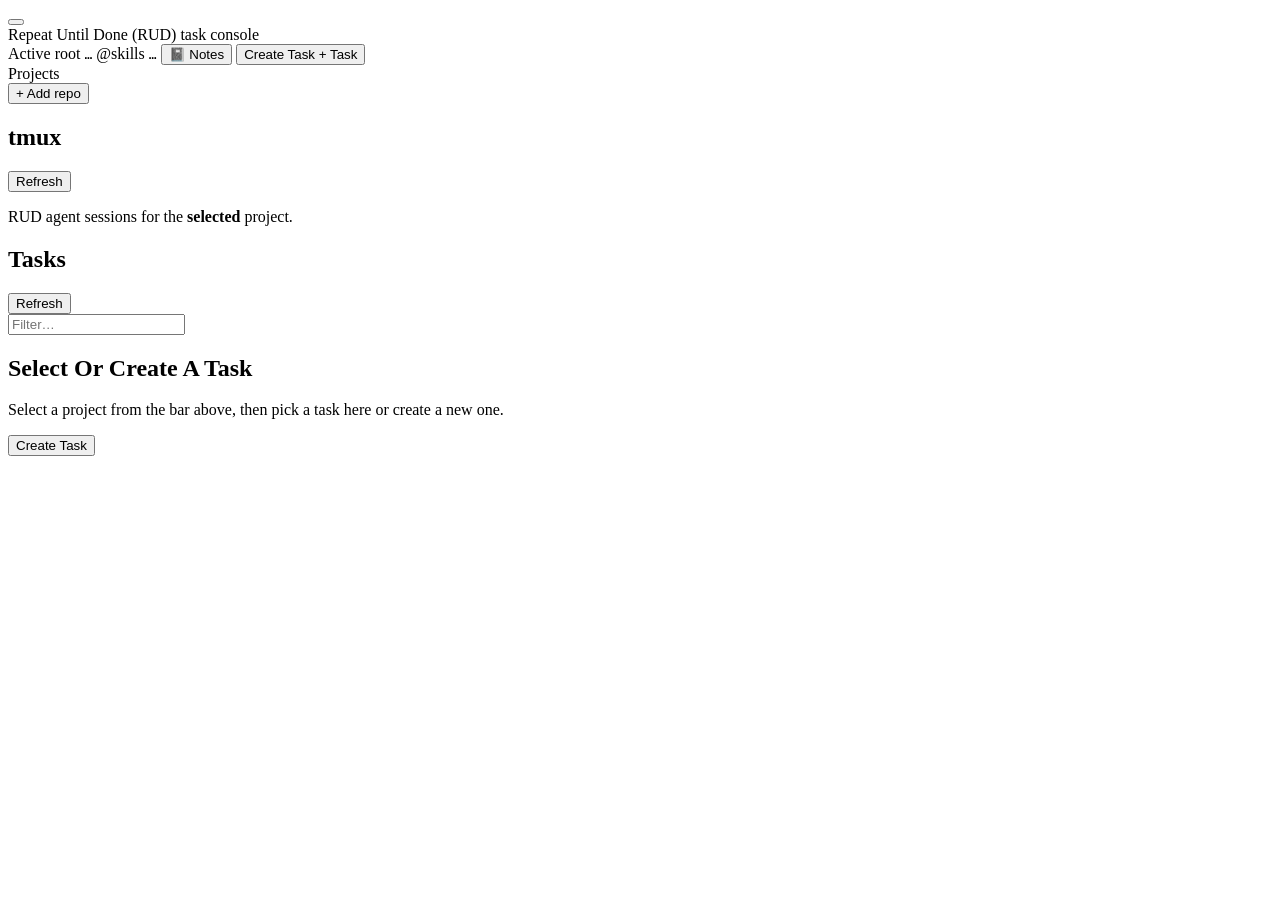
==== commit 9c30344b: "Add RUD workflow controls Make the web UI resilient to transient gateway failures, expose explicit R" ====
--- a/claudeloop/web_static/index.html
+++ b/claudeloop/web_static/index.html
@@ -3,7 +3,7 @@
 <head>
   <meta charset="utf-8" />
   <meta name="viewport" content="width=device-width, initial-scale=1" />
-  <title>claudeloop</title>
+  <title>Repeat Until Done (RUD)</title>
   <link rel="stylesheet" href="/static/app.css" />
 </head>
 <body>
@@ -15,7 +15,7 @@
         <span class="icon-btn__bar"></span>
       </button>
       <div class="brand">
-        <span class="brand__name">claudeloop</span>
+        <span class="brand__name">Repeat Until Done (RUD)</span>
         <span class="brand__tag">task console</span>
       </div>
     </div>
@@ -47,7 +47,7 @@
           <h2 class="sidebar__heading">tmux</h2>
           <button type="button" class="btn btn--ghost btn--sm" id="btn-tmux-refresh">Refresh</button>
         </div>
-        <p class="sidebar__hint">Claudeloop interview sessions for the <strong>selected</strong> project.</p>
+        <p class="sidebar__hint">RUD agent sessions for the <strong>selected</strong> project.</p>
         <ul class="tmux-list" id="tmux-sessions"></ul>
       </section>
 
@@ -86,12 +86,20 @@
         <nav class="tabs" id="main-tabs" role="tablist"></nav>
 
         <section class="tab-panel active" data-panel="claude" role="tabpanel">
-          <p class="tab-panel__hint">A dedicated tmux + Claude Code pane bound to this task's worktree. The first launch pastes a deep-interview prompt that writes PLAN.md (the only per-task file); you can <code>/goal</code> in the same session afterwards.</p>
+          <p class="tab-panel__hint">RUD loop: start from the general goal, interview into PLAN.md, run <code>/goal</code> against PLAN.md, then write progress and results back into PLAN.md.</p>
           <input type="hidden" id="inp-interview-target" />
           <div class="tab-action-row">
             <button type="button" class="btn btn--primary" id="btn-interview-start">Start Claude</button>
+            <button type="button" class="btn" id="btn-interview-paste">Paste prompt</button>
             <button type="button" class="btn btn--danger" id="btn-interview-stop">Stop Claude</button>
             <span class="action-hint">Worktree and session info below; the tmux pane lives even if you close the browser.</span>
+          </div>
+          <div class="rud-flow-row" aria-label="RUD workflow shortcuts">
+            <span class="rud-flow-row__label">RUD flow</span>
+            <button type="button" class="btn btn--sm" id="btn-write-plan">1. Write PLAN.md</button>
+            <button type="button" class="btn btn--primary btn--sm" id="btn-run-goal">2. Run /goal</button>
+            <button type="button" class="btn btn--sm" id="btn-write-result">3. Write result</button>
+            <span class="rud-flow-row__hint">Interview → PLAN.md → /goal → results back to PLAN.md</span>
           </div>
           <div class="pane-card claude-info" id="claude-info-card">
             <div class="claude-info__row">
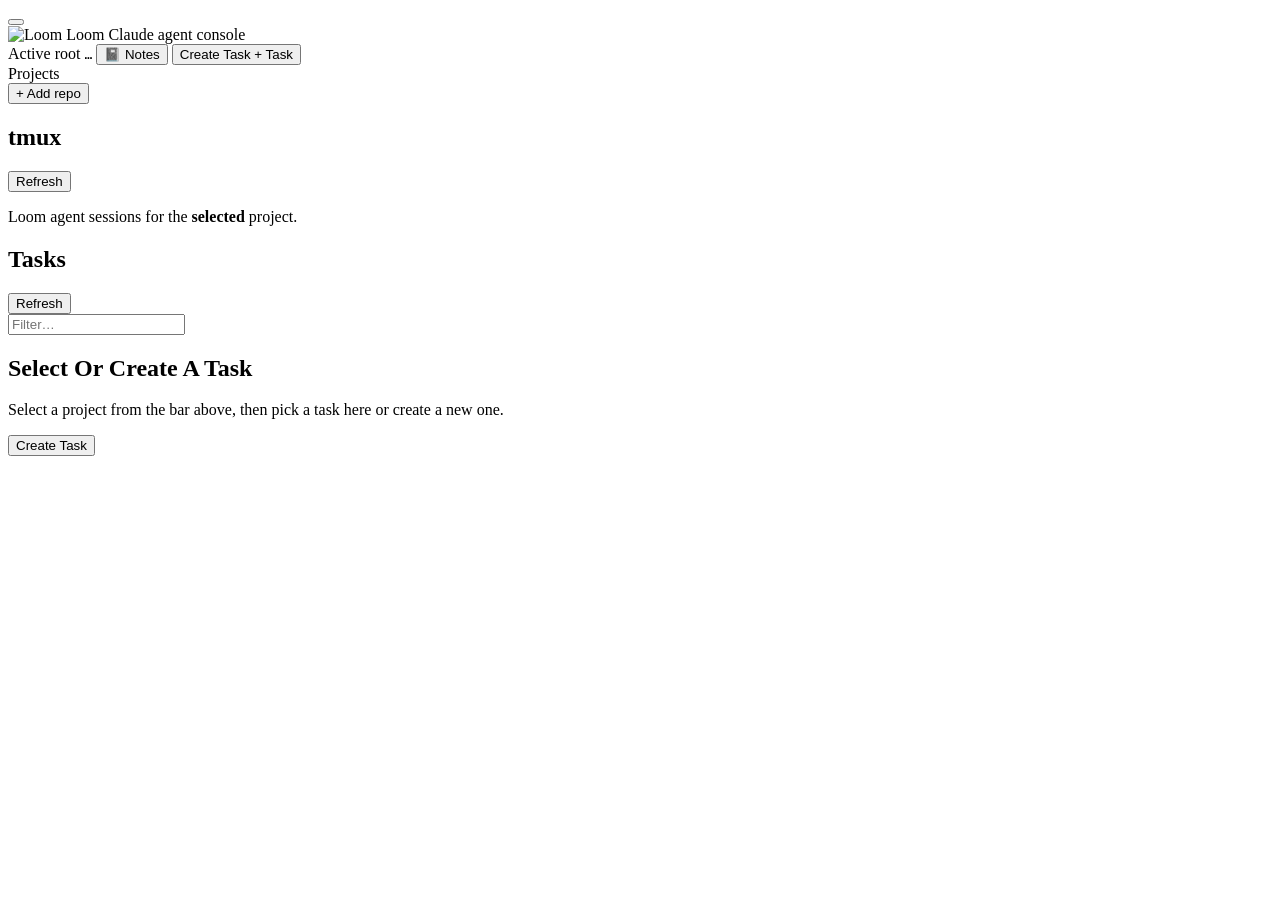
==== commit a53dcdb5: "Loom: UI cleanups, Changes diff tab, run monitor, rebrand polish - Remove @skills topbar indicator; " ====
--- a/claudeloop/web_static/index.html
+++ b/claudeloop/web_static/index.html
@@ -3,7 +3,8 @@
 <head>
   <meta charset="utf-8" />
   <meta name="viewport" content="width=device-width, initial-scale=1" />
-  <title>Repeat Until Done (RUD)</title>
+  <title>Loom</title>
+  <link rel="icon" type="image/png" href="/static/loom-logo.png" />
   <link rel="stylesheet" href="/static/app.css" />
 </head>
 <body>
@@ -15,13 +16,13 @@
         <span class="icon-btn__bar"></span>
       </button>
       <div class="brand">
-        <span class="brand__name">Repeat Until Done (RUD)</span>
-        <span class="brand__tag">task console</span>
+        <img class="brand__logo" src="/static/loom-logo.png" alt="Loom" />
+        <span class="brand__name">Loom</span>
+        <span class="brand__tag">Claude agent console</span>
       </div>
     </div>
     <div class="topbar__meta">
       <span class="topbar__meta-item">Active root <code id="hdr-project">…</code></span>
-      <span class="topbar__meta-item topbar__meta-item--secondary">@skills <code id="hdr-skills">…</code></span>
       <button type="button" class="btn btn--ghost" id="btn-notes-open" title="Open project NOTES.md">
         <span aria-hidden="true">📓</span>
         <span class="btn__label-full">Notes</span>
@@ -47,7 +48,7 @@
           <h2 class="sidebar__heading">tmux</h2>
           <button type="button" class="btn btn--ghost btn--sm" id="btn-tmux-refresh">Refresh</button>
         </div>
-        <p class="sidebar__hint">RUD agent sessions for the <strong>selected</strong> project.</p>
+        <p class="sidebar__hint">Loom agent sessions for the <strong>selected</strong> project.</p>
         <ul class="tmux-list" id="tmux-sessions"></ul>
       </section>
 
@@ -82,24 +83,22 @@
           </div>
           <p class="tab-panel__hint" id="task-goal"></p>
         </header>
-
-        <nav class="tabs" id="main-tabs" role="tablist"></nav>
-
         <section class="tab-panel active" data-panel="claude" role="tabpanel">
-          <p class="tab-panel__hint">RUD loop: start from the general goal, interview into PLAN.md, run <code>/goal</code> against PLAN.md, then write progress and results back into PLAN.md.</p>
+          <p class="tab-panel__hint">Loom loop: start from the general goal, interview into PLAN.md, run <code>/goal</code> against PLAN.md, then write progress and results back into PLAN.md.</p>
           <input type="hidden" id="inp-interview-target" />
           <div class="tab-action-row">
             <button type="button" class="btn btn--primary" id="btn-interview-start">Start Claude</button>
-            <button type="button" class="btn" id="btn-interview-paste">Paste prompt</button>
             <button type="button" class="btn btn--danger" id="btn-interview-stop">Stop Claude</button>
             <span class="action-hint">Worktree and session info below; the tmux pane lives even if you close the browser.</span>
           </div>
-          <div class="rud-flow-row" aria-label="RUD workflow shortcuts">
-            <span class="rud-flow-row__label">RUD flow</span>
-            <button type="button" class="btn btn--sm" id="btn-write-plan">1. Write PLAN.md</button>
-            <button type="button" class="btn btn--primary btn--sm" id="btn-run-goal">2. Run /goal</button>
-            <button type="button" class="btn btn--sm" id="btn-write-result">3. Write result</button>
-            <span class="rud-flow-row__hint">Interview → PLAN.md → /goal → results back to PLAN.md</span>
+          <div class="rud-flow-row" aria-label="Loom workflow shortcuts">
+            <span class="rud-flow-row__label">Loom flow</span>
+            <button type="button" class="btn btn--primary btn--sm rud-flow-row__step" id="btn-interview-paste">Start Deep Interview</button>
+            <span class="rud-flow-row__arrow" aria-hidden="true">→</span>
+            <button type="button" class="btn btn--sm rud-flow-row__step" id="btn-run-goal">Run /goal</button>
+            <span class="rud-flow-row__arrow" aria-hidden="true">→</span>
+            <button type="button" class="btn btn--sm rud-flow-row__step" id="btn-write-result">Write result</button>
+            <span class="rud-flow-row__hint">Deep interview writes PLAN.md → /goal executes it → results go back to PLAN.md</span>
           </div>
           <div class="pane-card claude-info" id="claude-info-card">
             <div class="claude-info__row">
@@ -108,7 +107,12 @@
                 <option value="claude">Claude</option>
                 <option value="codex">Codex</option>
               </select>
-              <span class="claude-info__hint" id="claude-info-agent-hint">stop the pane before switching agent</span>
+              <span class="claude-info__hint" id="claude-info-agent-hint">stop first</span>
+            </div>
+            <div class="claude-info__row">
+              <span class="claude-info__label">Skills</span>
+              <select id="claude-info-skills" class="claude-info__skills" title="Skills used by Start Deep Interview"></select>
+              <span class="claude-info__hint" id="claude-info-skills-hint">used when starting deep interview</span>
             </div>
             <div class="claude-info__row claude-info__row--worktrees">
               <span class="claude-info__label">Worktrees</span>
@@ -129,10 +133,22 @@
                 <span class="claude-info__hint">No Claude sessions captured yet. Start Claude to bind one.</span>
               </div>
             </div>
+            <div class="claude-info__row claude-info__row--monitor">
+              <span class="claude-info__label">Monitor</span>
+              <div class="claude-info__monitor">
+                <input type="text" id="monitor-pattern" class="monitor-pattern" placeholder="regex to watch in the pane" spellcheck="false" />
+                <label class="monitor-toggle" title="Watch the Claude pane and notify OpenClaw on match">
+                  <input type="checkbox" id="monitor-toggle" />
+                  <span class="monitor-toggle__track"><span class="monitor-toggle__thumb"></span></span>
+                  <span class="monitor-toggle__text">Notify</span>
+                </label>
+                <span class="claude-info__hint monitor-status" id="monitor-status">off</span>
+              </div>
+            </div>
           </div>
           <div class="pane-card terminal-card terminal-card--interview">
             <div class="terminal-card__bar">
-              <div class="terminal-card__dots"><span></span><span></span><span></span></div>
+              <span class="terminal-card__bar-glyph" aria-hidden="true"></span>
               <h4>Claude Terminal</h4>
             </div>
             <pre class="pre-panel pre-panel--interview" id="interview-out">Click Start Claude to launch a tmux pane in the worktree.</pre>
@@ -165,7 +181,7 @@
             <div class="interview-md-bar">
               <label for="interview-md-select" class="interview-md-bar__label">Viewing</label>
               <select id="interview-md-select" class="interview-md-select" aria-label="Top-level markdown file to view"></select>
-              <span class="tab-panel__hint interview-md-bar__hint" id="interview-md-hint">Read-only here. Edit PLAN.md in the <strong>PLAN.md</strong> tab.</span>
+              <span class="tab-panel__hint interview-md-bar__hint" id="interview-md-hint">Read-only preview. Pick any scanned Markdown file.</span>
             </div>
             <div class="markdown-workbench markdown-workbench--interview">
               <div class="markdown-pane">
@@ -180,21 +196,77 @@
           </div>
         </section>
 
-        <section class="tab-panel" data-panel="plan" role="tabpanel" hidden>
-          <p class="tab-panel__hint">PLAN.md - goal, acceptance, next steps, progress log. Drive it with <code>/goal</code> in a separate Claude Code session.</p>
-          <div class="markdown-workbench">
-            <div class="markdown-pane">
-              <div class="pane-label">Edit Markdown</div>
-              <textarea id="editor-plan" class="editor" spellcheck="false"></textarea>
-            </div>
-            <div class="markdown-pane markdown-pane--preview">
-              <div class="pane-label">Preview</div>
-              <div id="preview-plan" class="markdown-preview"></div>
-            </div>
-          </div>
-          <div class="editor__actions">
-            <button type="button" class="btn btn--primary" id="btn-save-plan">Save PLAN.md</button>
-            <span id="status-plan" class="tab-panel__hint"></span>
+        <section class="tab-panel" data-panel="changes" role="tabpanel" hidden>
+          <p class="tab-panel__hint">Read-only diff of this task's worktree(s): uncommitted edits plus commits ahead of the base branch.</p>
+          <div class="changes-toolbar">
+            <button type="button" class="btn btn--sm" id="btn-changes-refresh">Refresh</button>
+            <span class="tab-panel__hint" id="changes-status"></span>
+          </div>
+          <div id="changes-body" class="changes-body"></div>
+        </section>
+
+        <section class="tab-panel" data-panel="kernel" role="tabpanel" hidden>
+          <p class="tab-panel__hint">Kernel optimization on <code id="kernel-project">…</code> · <span class="kernel-badge" id="kernel-service-badge" data-state="unknown">service: …</span> <button type="button" class="btn btn--sm" id="btn-kernel-refresh">Refresh</button></p>
+          <div class="pane-card claude-info kernel-info-card" id="kernel-info-card">
+            <div class="claude-info__row claude-info__row--worktrees">
+              <span class="claude-info__label">Worktrees</span>
+              <div class="claude-info__worktrees" id="kernel-worktree-list"></div>
+              <div class="claude-info__wt-actions">
+                <button type="button" class="btn btn--sm" id="btn-kernel-create-worktree">+ Add worktree</button>
+                <button type="button" class="btn btn--sm" id="btn-kernel-worktree-push-all" hidden>Push all</button>
+              </div>
+            </div>
+          </div>
+          <div class="kernel-lab__body">
+            <section class="kernel-interview">
+              <h3>Describe what to optimize (interview)</h3>
+              <div class="kernel-chat" id="kernel-chat"></div>
+              <div class="kernel-chat__input">
+                <textarea id="kernel-chat-text" rows="2" placeholder="e.g. optimize this MLA decode: https://raw.githubusercontent.com/…/mla_decode_fp8.py"></textarea>
+                <button type="button" class="btn btn--primary" id="btn-kernel-chat-send">Send</button>
+              </div>
+              <div class="kernel-spec" id="kernel-spec" hidden></div>
+            </section>
+            <section class="kernel-form">
+              <h3>New run</h3>
+              <label for="kernel-plugin">Plugin</label>
+              <select id="kernel-plugin"></select>
+              <label for="kernel-target">Target</label>
+              <select id="kernel-target"></select>
+              <label for="kernel-shape">Shape (JSON)</label>
+              <textarea id="kernel-shape" rows="5" spellcheck="false"></textarea>
+              <label for="kernel-model">Model</label>
+              <input type="text" id="kernel-model" list="kernel-model-list" placeholder="claude-…" />
+              <datalist id="kernel-model-list"></datalist>
+              <div class="kernel-form__row">
+                <div>
+                  <label for="kernel-nagents">Agents</label>
+                  <input type="number" id="kernel-nagents" min="1" value="3" />
+                </div>
+                <div>
+                  <label for="kernel-starter">Starter code</label>
+                  <select id="kernel-starter"></select>
+                </div>
+              </div>
+              <div class="kernel-form__row">
+                <div>
+                  <label for="kernel-target-speedup">Target speedup</label>
+                  <input type="number" id="kernel-target-speedup" step="0.05" placeholder="(optional)" />
+                </div>
+                <div class="kernel-form__checks">
+                  <label><input type="checkbox" id="kernel-build-mode" /> Build mode (correctness-first — stop at first correct kernel)</label>
+                  <label><input type="checkbox" id="kernel-auto-terminate" /> Auto-terminate at target</label>
+                  <label><input type="checkbox" id="kernel-build" /> Rebuild image</label>
+                </div>
+              </div>
+              <button type="button" class="btn btn--primary" id="btn-kernel-launch">🚀 Launch run</button>
+              <span class="tab-panel__hint" id="kernel-launch-status"></span>
+            </section>
+            <section class="kernel-runs">
+              <h3>Runs</h3>
+              <ul class="kernel-run-list" id="kernel-run-list"></ul>
+              <div class="kernel-run-detail" id="kernel-run-detail" hidden></div>
+            </section>
           </div>
         </section>
 
@@ -207,30 +279,26 @@
       <div class="modal-card__header">
         <div>
           <h2 id="create-modal-title">Create Task</h2>
-          <p>Give it a title and a short goal. claudeloop creates <code>.RUD/&lt;slug&gt;/</code> with an empty PLAN.md and NOTES.md - the deep-interview fills PLAN.md in.</p>
+          <p>Choose skills, agent, and a short goal. The deep interview will turn it into PLAN.md.</p>
         </div>
         <button type="button" class="icon-btn" id="btn-create-close" aria-label="Close">×</button>
       </div>
 
       <div class="modal-card__body">
-        <p class="skills-note">Default @skills: <code>claudeloop/skills/AK_skills.md</code></p>
-        <label>Title</label>
+        <label for="new-skills">Skills</label>
+        <select id="new-skills" class="modal-input-wide"></select>
+        <p class="skills-note">Injected into the deep interview and worker prompt.</p>
+        <label for="new-title">Title</label>
         <input type="text" id="new-title" placeholder="Example: xorl1" />
-        <label>General goal</label>
-        <textarea id="new-goal" rows="5" placeholder="Write the general goal first; deep-interview will ask about anything unclear."></textarea>
-        <label class="agent-picker__label">Agent</label>
-        <div class="agent-picker" id="new-agent" role="radiogroup" aria-label="Agent">
-          <label class="agent-picker__opt">
-            <input type="radio" name="new-agent-radio" value="claude" checked />
-            <span class="agent-picker__name">Claude</span>
-            <span class="agent-picker__hint"><code>claude</code> CLI · resume by UUID</span>
-          </label>
-          <label class="agent-picker__opt">
-            <input type="radio" name="new-agent-radio" value="codex" />
-            <span class="agent-picker__name">Codex</span>
-            <span class="agent-picker__hint"><code>codex</code> CLI · <code>codex resume &lt;id&gt;</code></span>
-          </label>
-        </div>
+        <label for="new-agent-select">Task type</label>
+        <select id="new-agent-select" class="modal-input-wide" aria-label="Task type">
+          <option value="claude">Claude — claude CLI, resume by UUID</option>
+          <option value="codex">Codex — codex CLI, codex resume &lt;id&gt;</option>
+          <option value="kernel">Kernel Lab — TKCC kernel optimization</option>
+        </select>
+        <p class="create-agent-hint" id="new-agent-hint"></p>
+        <label for="new-goal">General goal</label>
+        <textarea id="new-goal" rows="4" placeholder="Describe the outcome. The deep interview will ask follow-up questions."></textarea>
       </div>
 
       <div class="modal-card__footer">
